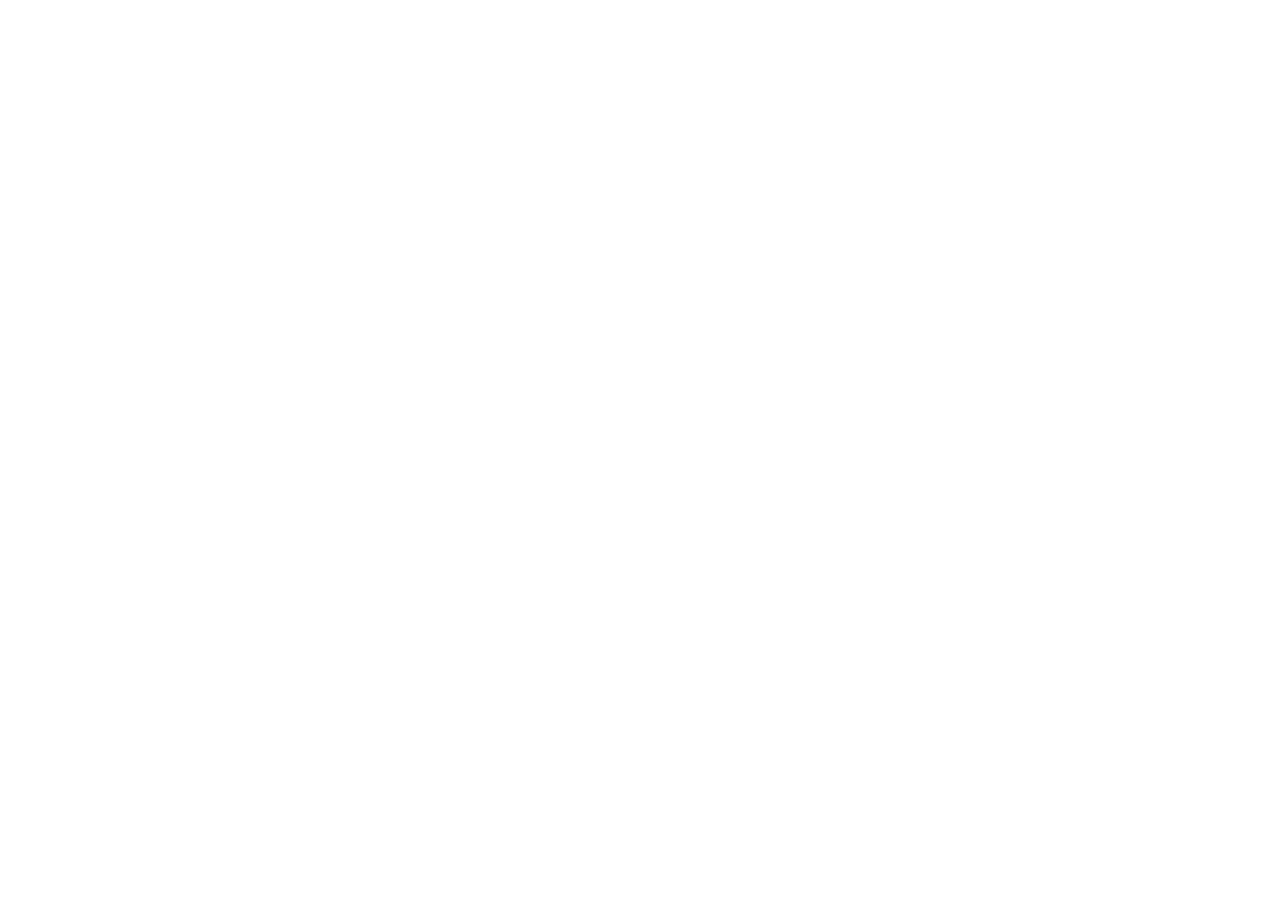
==== portfolio.html @ 4be559e1 "Create portfolio.html" ====
<!DOCTYPE html>
<html lang="en">
<head>
    <meta charset="UTF-8">
    <meta http-equiv="X-UA-Compatible" content="IE=edge">
    <meta name="viewport" content="width=device-width, initial-scale=1.0">
    <title>Document</title>
</head>
<body>
    
</body>
</html>
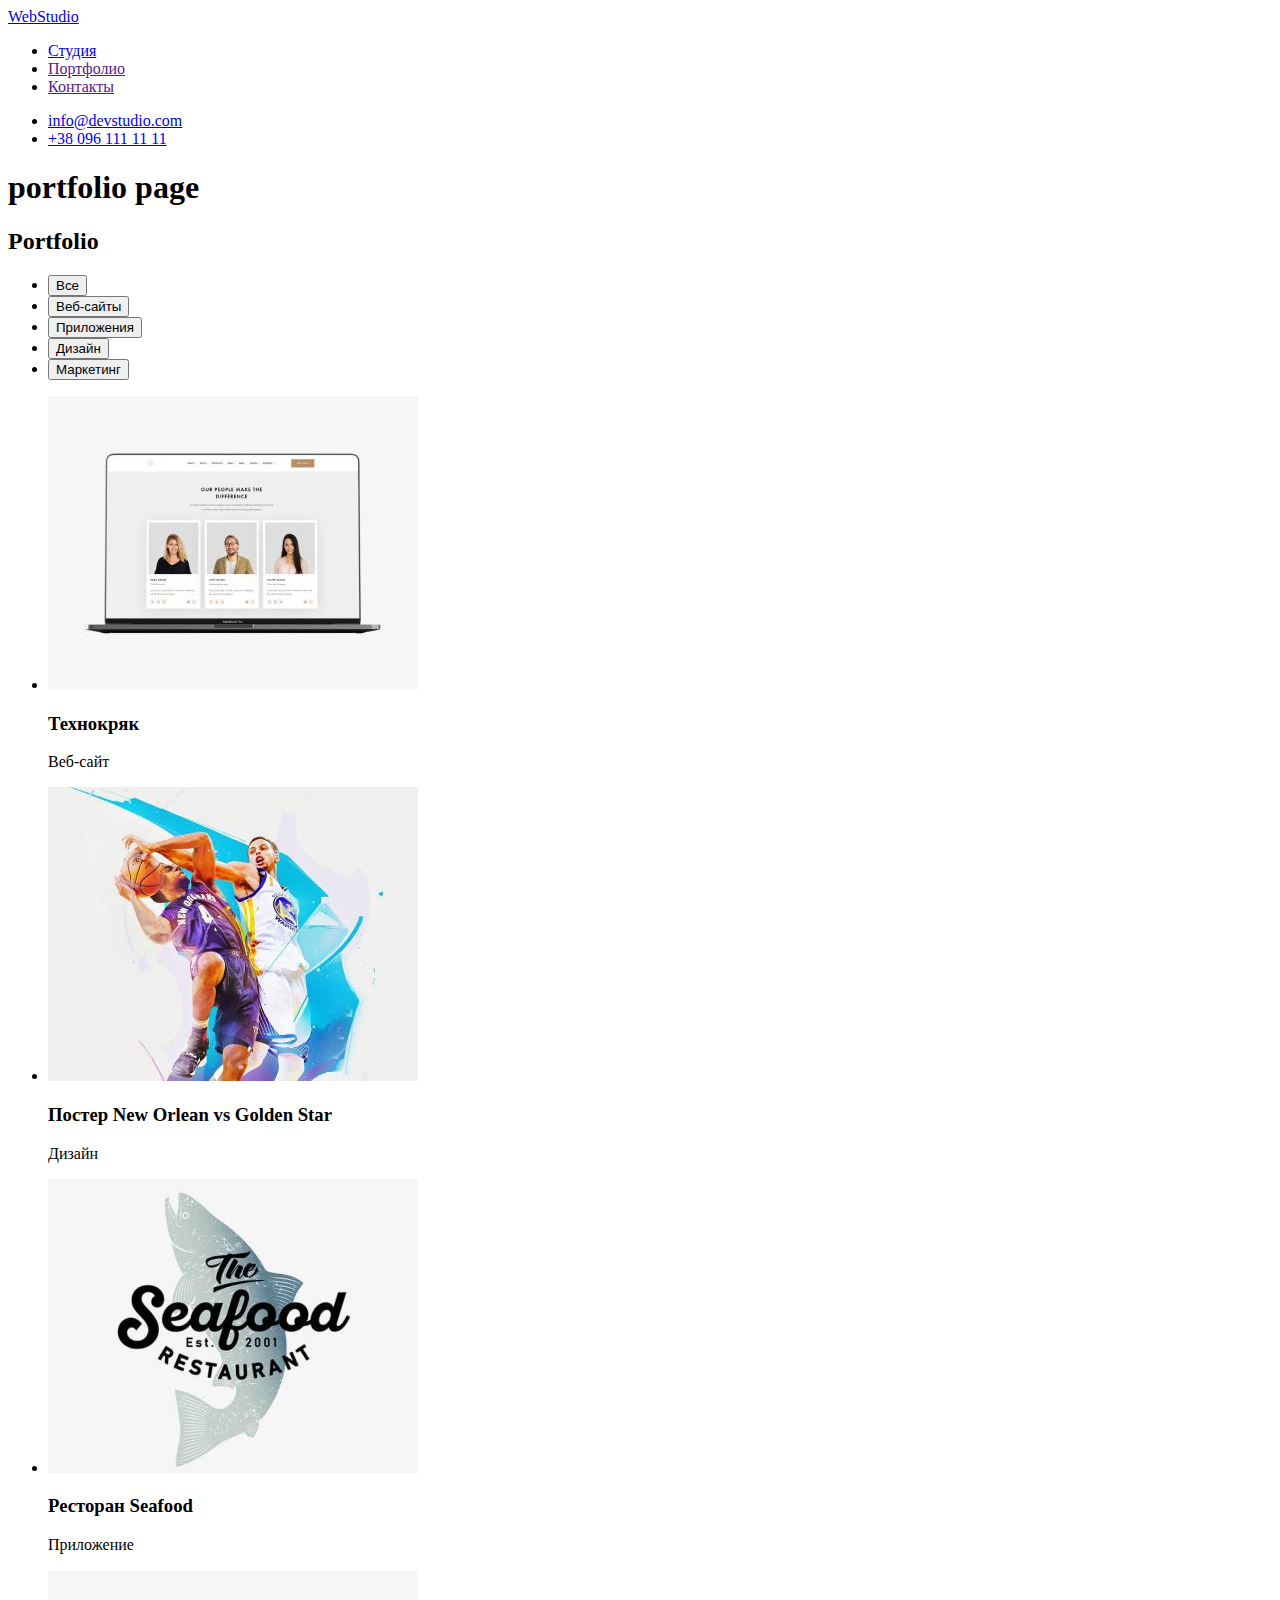
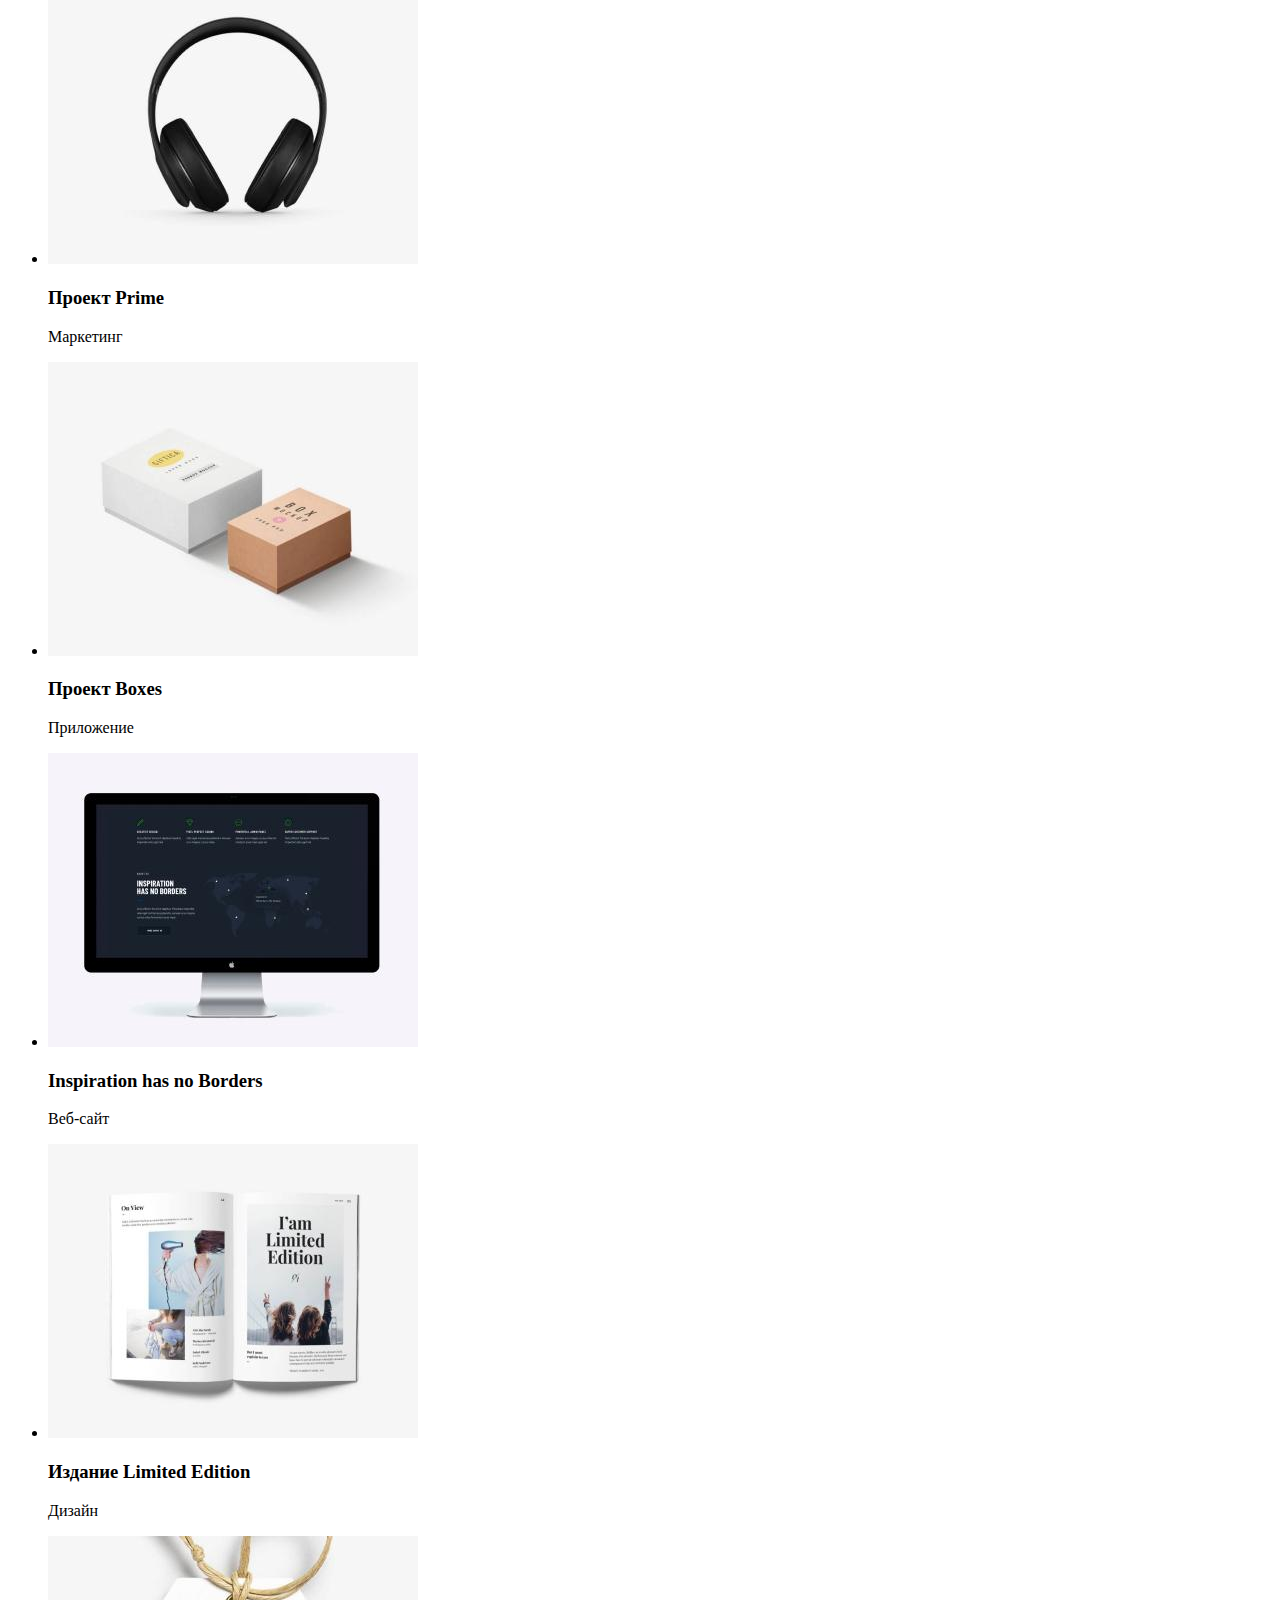
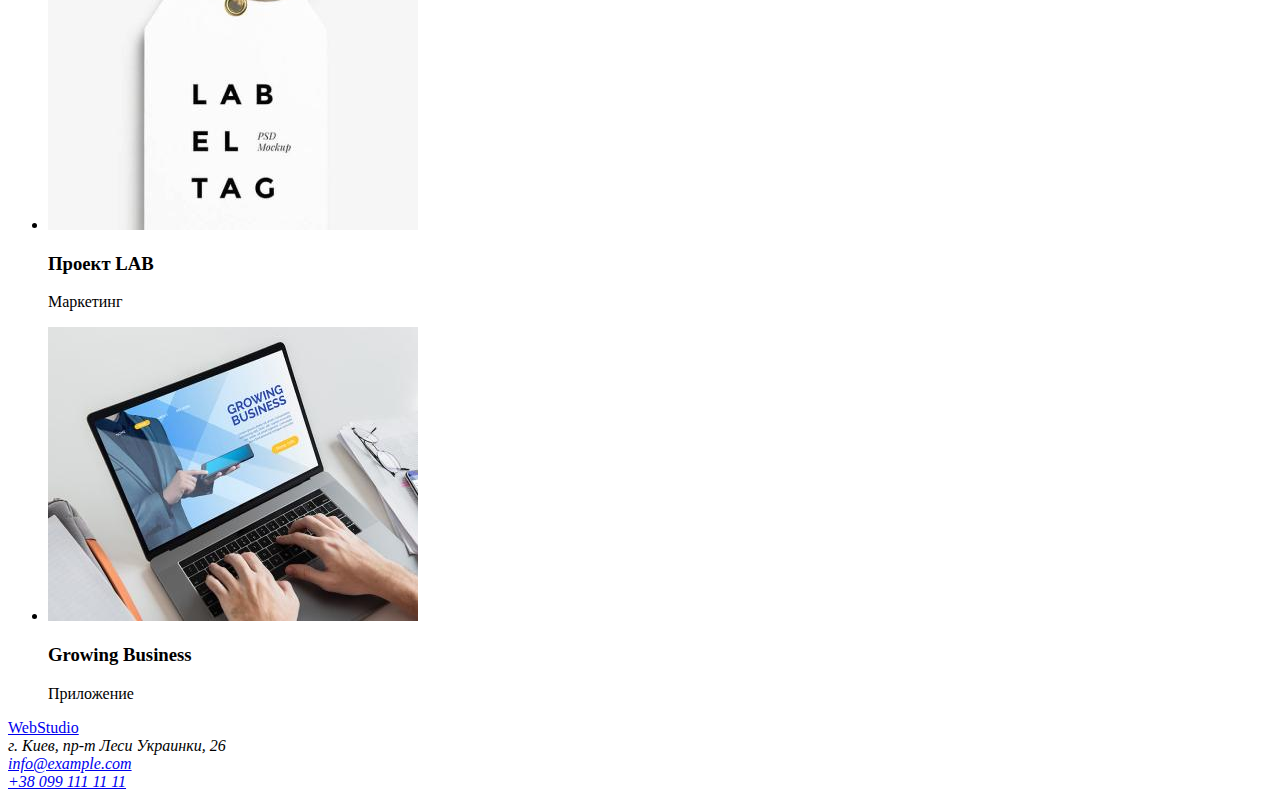
==== commit 3d5cb5d9: "Add portfolio html page" ====
--- a/portfolio.html
+++ b/portfolio.html
@@ -7,6 +7,87 @@
     <title>Document</title>
 </head>
 <body>
+    <!--header-->
+    <header>
+        <nav>
+            <a href="./index.html">WebStudio</a>
     
+            <ul>
+                <li><a href="./index.html">Студия</a></li>
+                <li><a href="">Портфолио</a></li>
+                <li><a href="">Контакты</a></li>
+            </ul>
+    
+        </nav>
+        <ul>
+            <li><a href="mailto:info@devstudio.com">info@devstudio.com</a></li>
+            <li><a href="tel:+380961111111">+38 096 111 11 11</a></li>
+        </ul>
+    </header>
+
+    <!--main-->
+    <main>
+        <h1>portfolio page</h1>
+        <section>
+            <h2>Portfolio</h2>
+            <ul>
+                <li><button type="button">Все</button></li>
+                <li><button type="button">Веб-сайты</button></li>
+                <li><button type="button">Приложения</button></li>
+                <li><button type="button">Дизайн</button></li>
+                <li><button type="button">Маркетинг</button></li>
+            </ul>
+            <ul>
+                <li> <img src="./image/technokrack.jpg" alt="Картинка технокряк" width="370">
+                    <h3>Технокряк</h3>
+                    <p>Веб-сайт</p>
+                </li>
+                <li> <img src="./image/poster.jpg" alt="картинка постер" width="370">
+                    <h3>Постер New Orlean vs Golden Star</h3>
+                    <p>Дизайн</p>
+                </li>
+                 <li> <img src="./image/restaurant.jpg" alt="картинка постер ресторана" width="370">
+                     <h3>Ресторан Seafood</h3>
+                     <p>Приложение</p>
+                 </li>
+                <li> <img src="./image/headphones.jpg" alt="картинка наушники" width="370">
+                    <h3>Проект Prime</h3>
+                     <p>Маркетинг</p>
+                 </li>
+                <li> <img src="./image/projectbox.jpg" alt="картинка коробки" width="370">
+                     <h3>Проект Boxes</h3>
+                     <p>Приложение</p>
+                 </li>
+                <li> <img src="./image/monitor.jpg" alt="картинка монитор" width="370">
+                    <h3>Inspiration has no Borders</h3>
+                    <p>Веб-сайт</p>
+                </li>
+                <li> <img src="./image/book.jpg" alt="картинка открытая книга" width="370">
+                    <h3>Издание Limited Edition</h3>
+                    <p>Дизайн</p>
+                </li>
+                <li> <img src="./image/LAB.jpg" alt="картинка бирка" width="370">
+                    <h3>Проект LAB</h3>
+                    <p>Маркетинг</p>
+                </li>
+                <li> <img src="./image/notebook.jpg" alt="картинка ноутбук" width="370">
+                    <h3>Growing Business</h3>
+                     <p>Приложение</p>
+                </li>
+
+            </ul>
+        </section>
+    </main>
+    <!--footer-->
+    <footer>
+        <a href="./index.html">WebStudio</a>
+    
+        <address>
+            г. Киев, пр-т Леси Украинки, 26 <br />
+            <a href="mailto:info@example.com">info@example.com</a> <br />
+            <a href="tel:+380991111111">+38 099 111 11 11</a>
+    
+        </address>
+    </footer>
 </body>
 </html>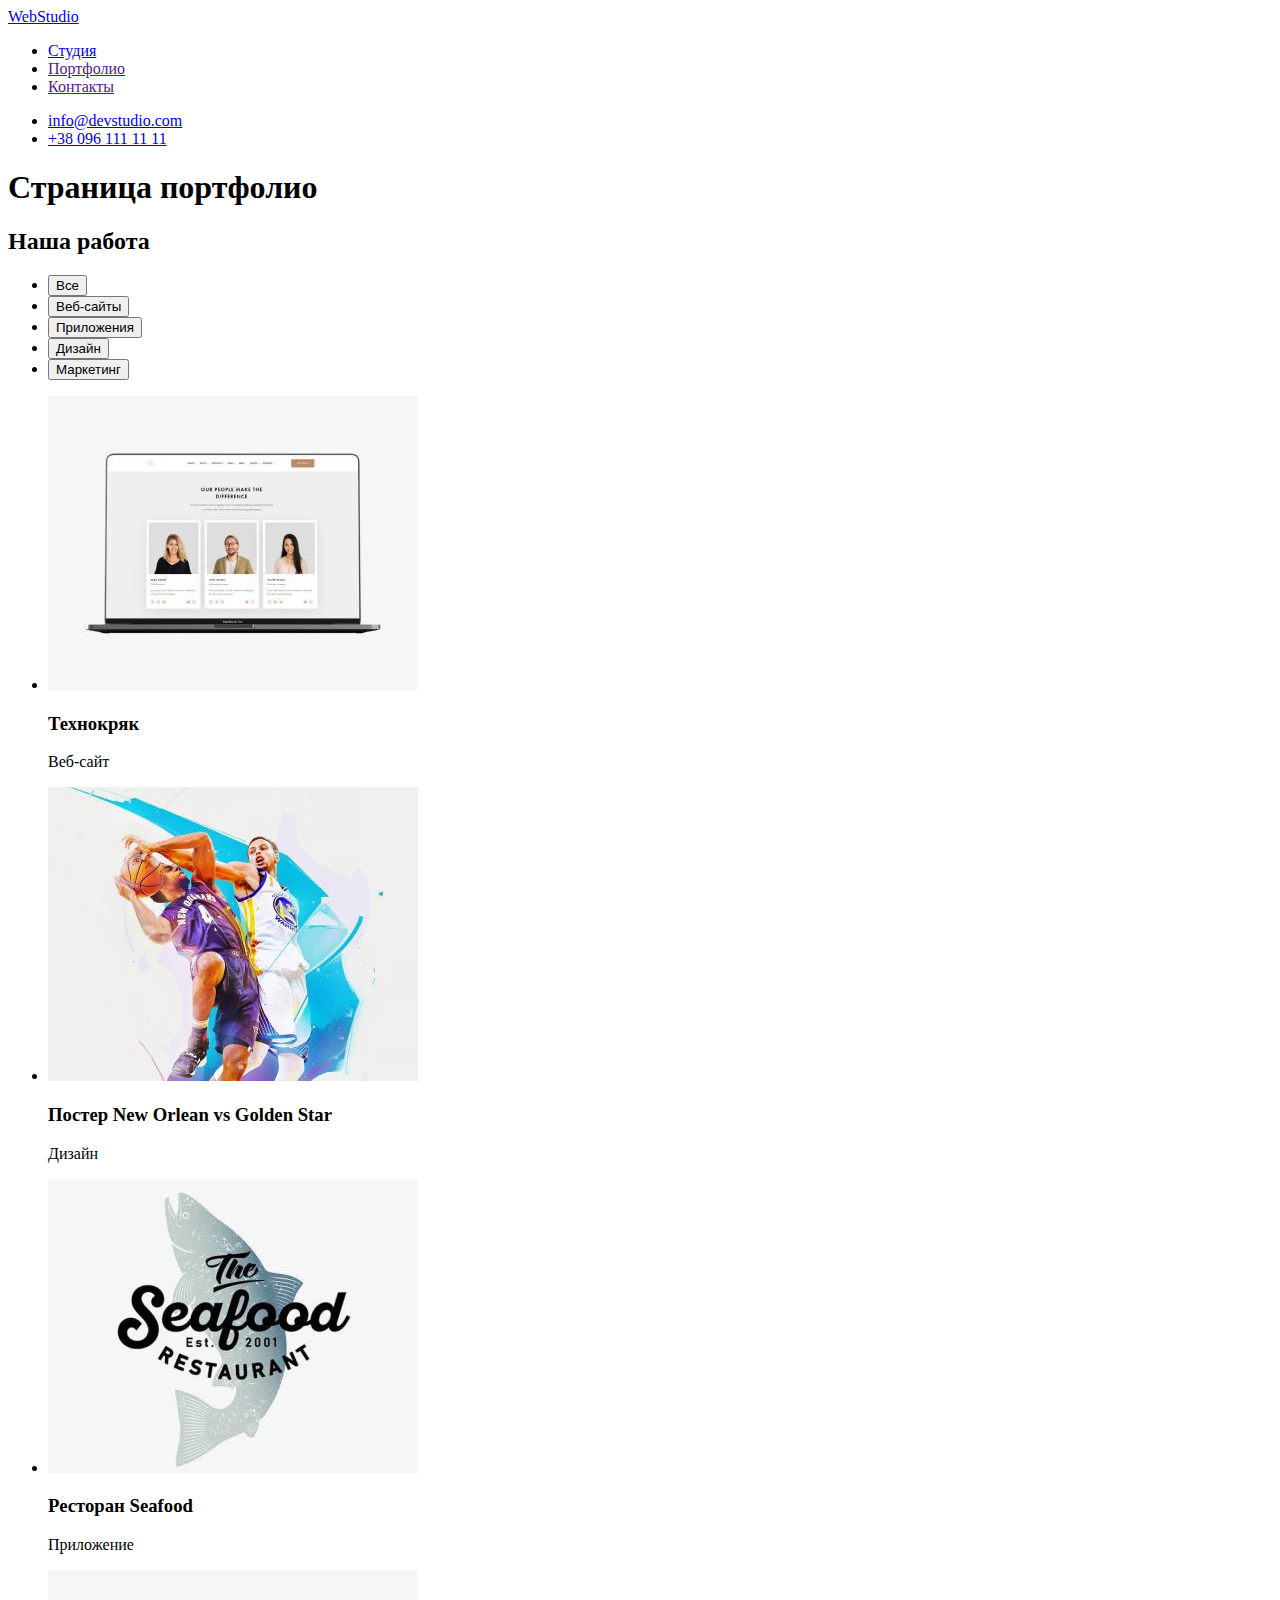
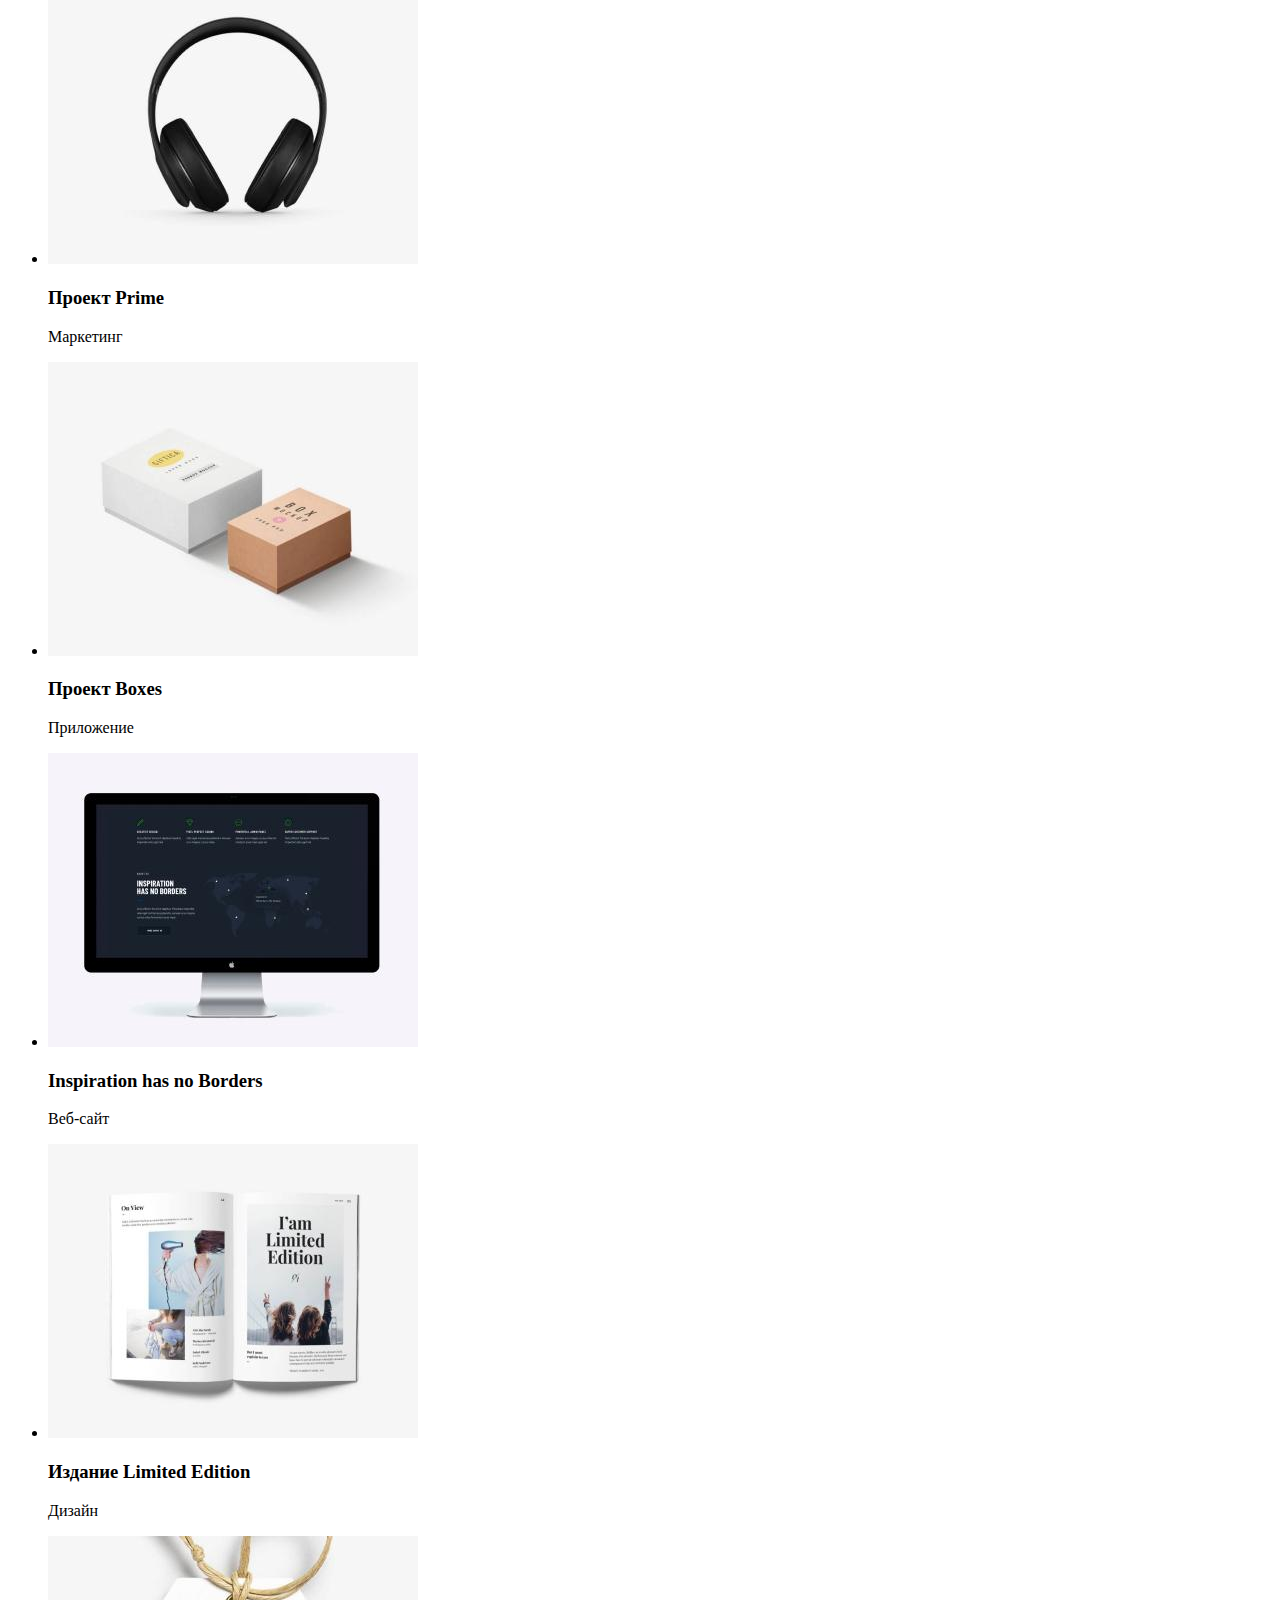
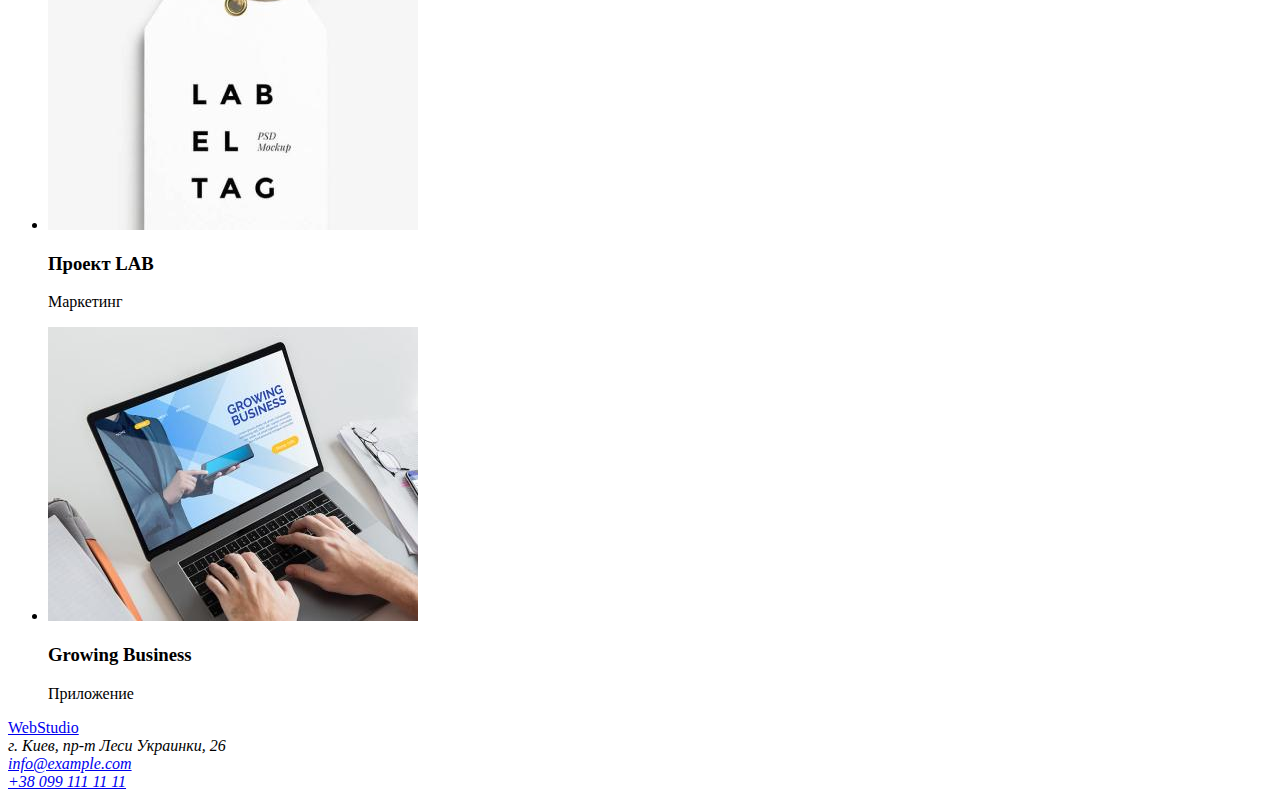
==== commit 16db6ab2: "Connect styles" ====
--- a/portfolio.html
+++ b/portfolio.html
@@ -1,10 +1,11 @@
 <!DOCTYPE html>
-<html lang="en">
+<html lang="ru">
 <head>
     <meta charset="UTF-8">
     <meta http-equiv="X-UA-Compatible" content="IE=edge">
     <meta name="viewport" content="width=device-width, initial-scale=1.0">
-    <title>Document</title>
+    <title>portfolio</title>
+    <link rel="stylesheet" href="./css/styles.css">
 </head>
 <body>
     <!--header-->
@@ -27,9 +28,9 @@
 
     <!--main-->
     <main>
-        <h1>portfolio page</h1>
+        <h1>Страница портфолио</h1>
         <section>
-            <h2>Portfolio</h2>
+            <h2>Наша работа</h2>
             <ul>
                 <li><button type="button">Все</button></li>
                 <li><button type="button">Веб-сайты</button></li>
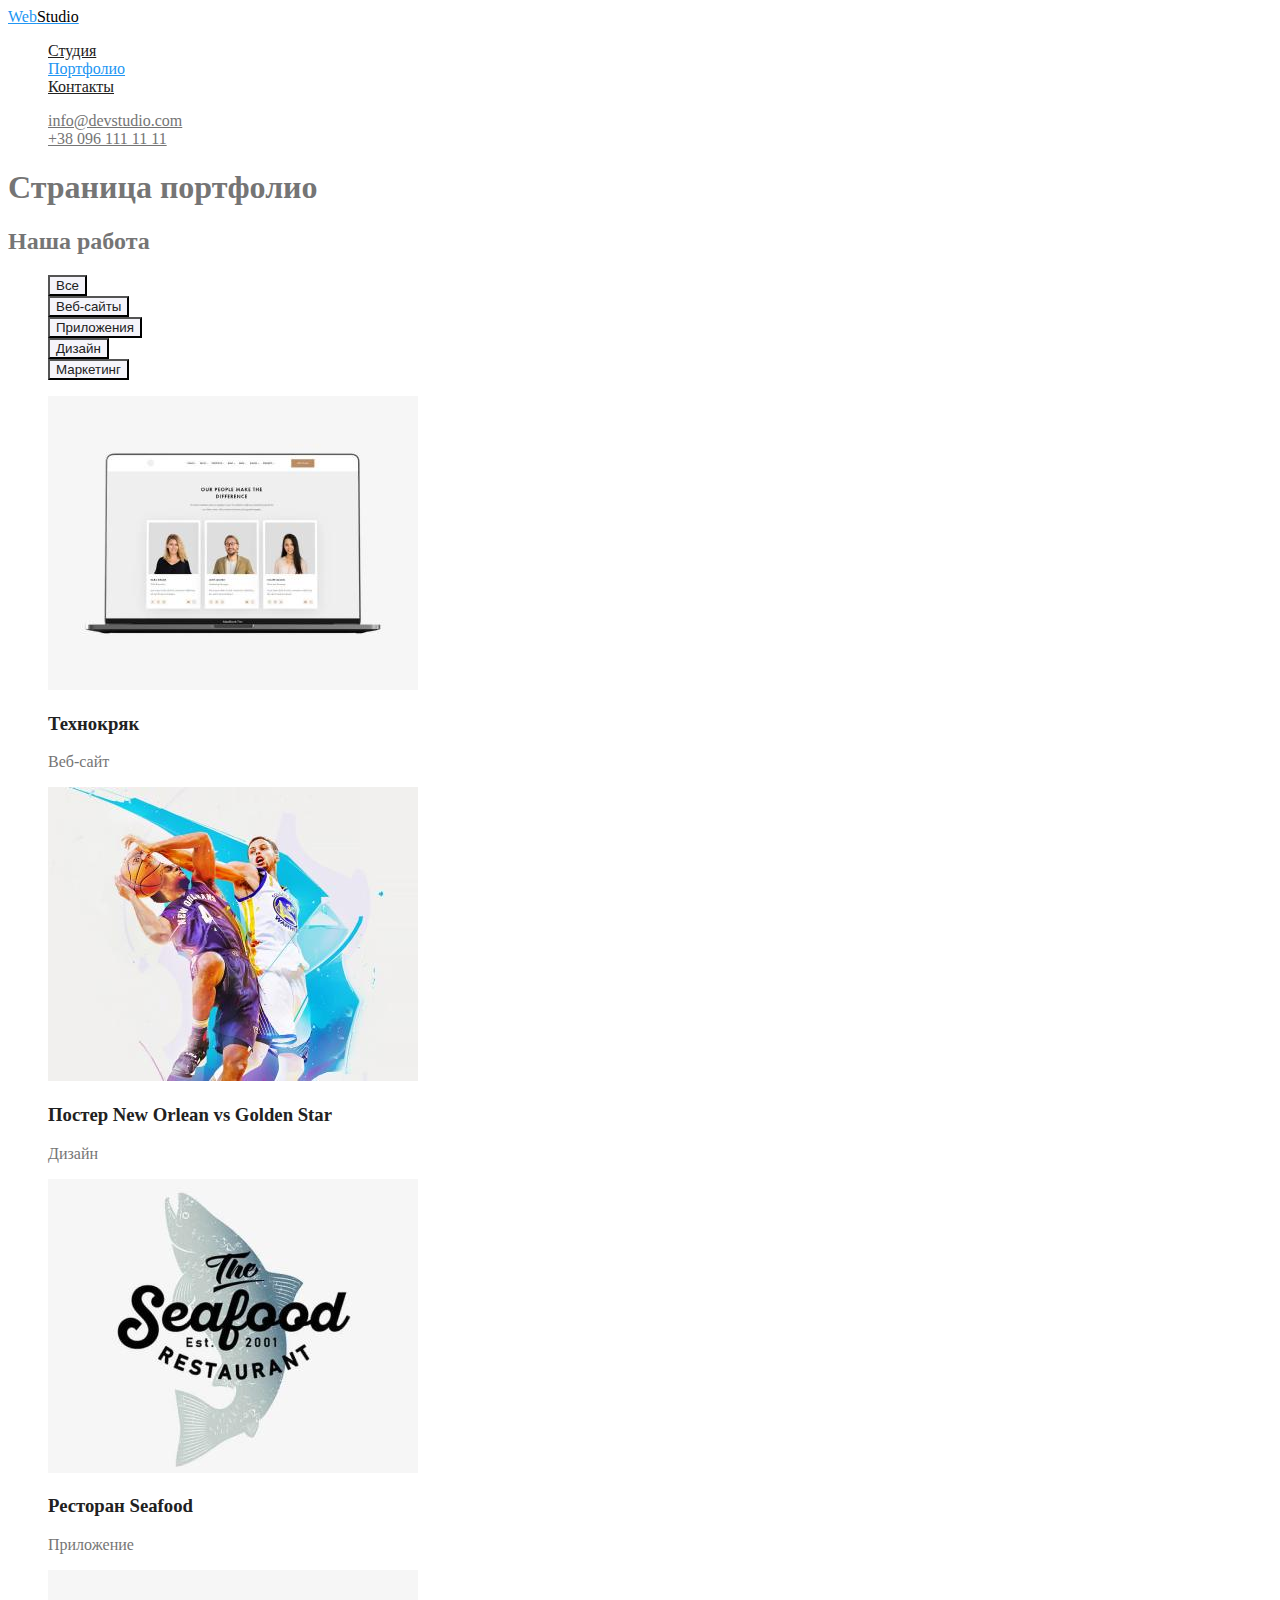
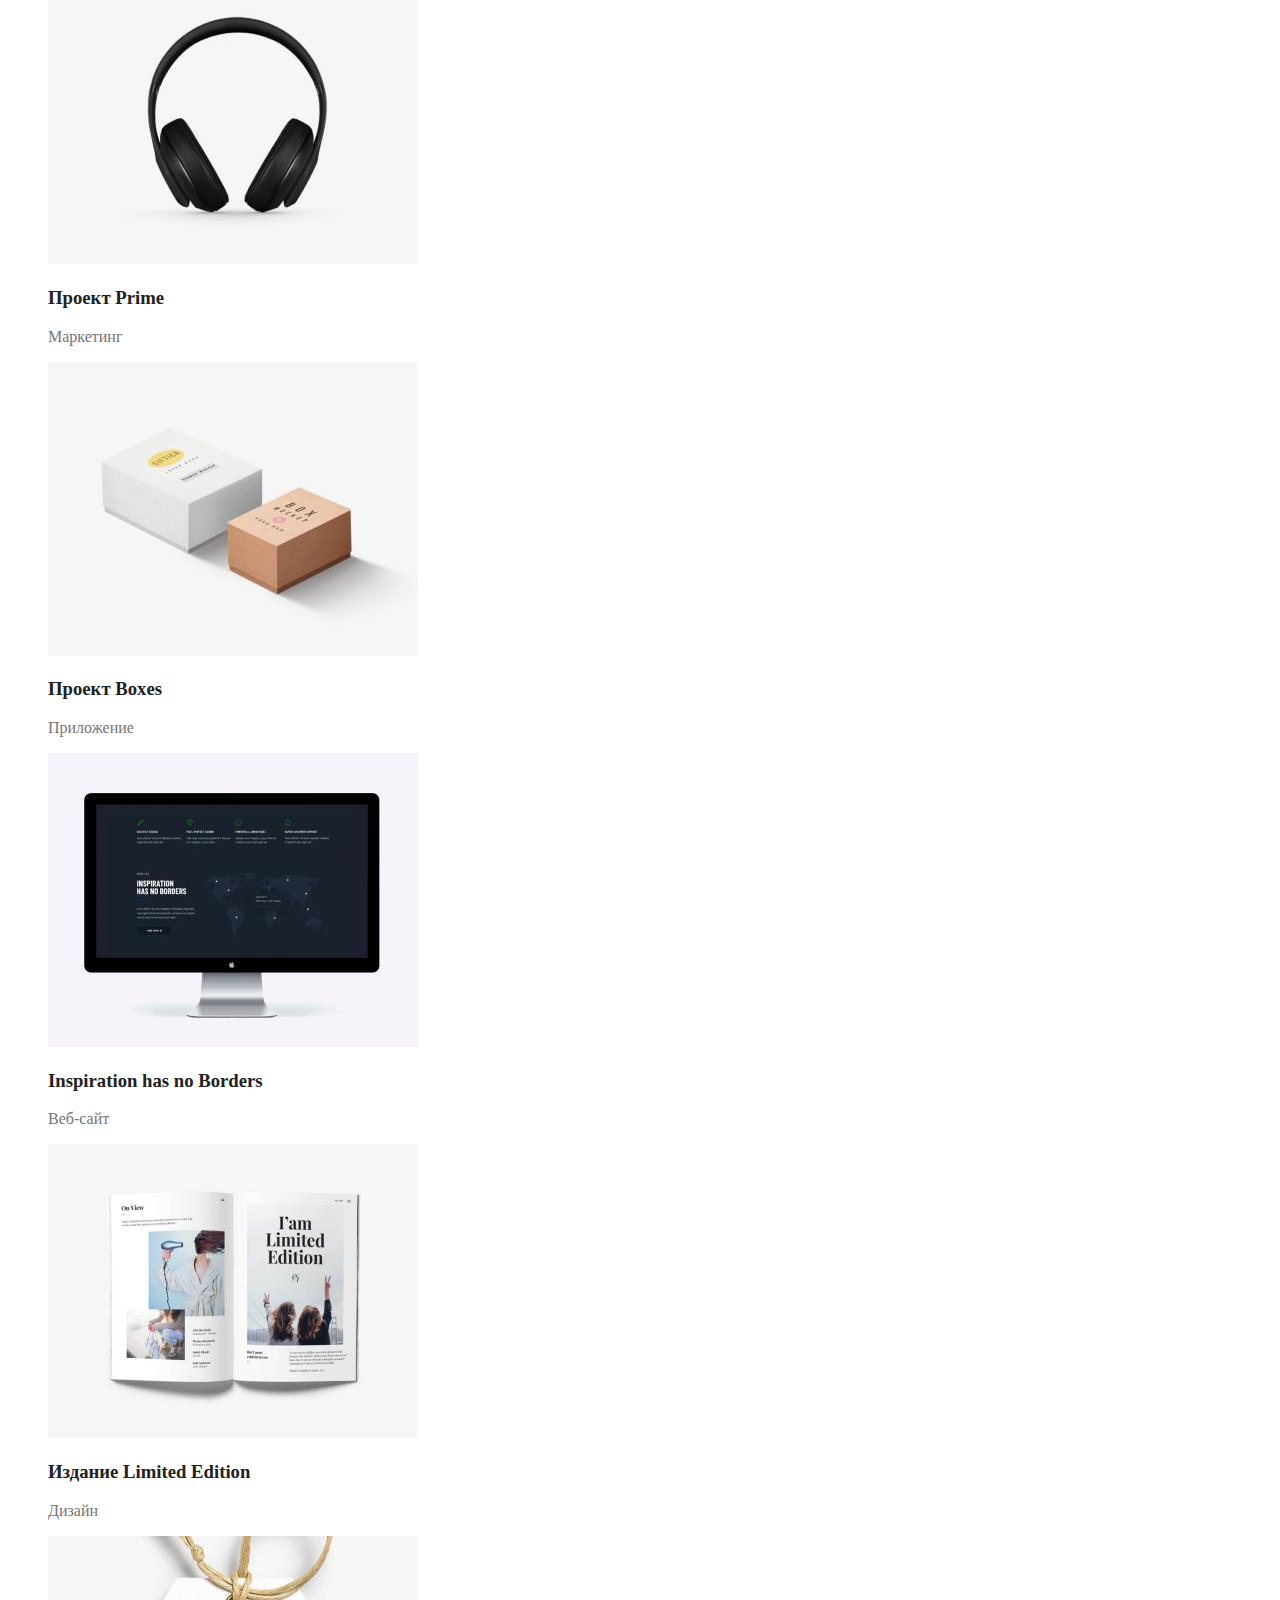
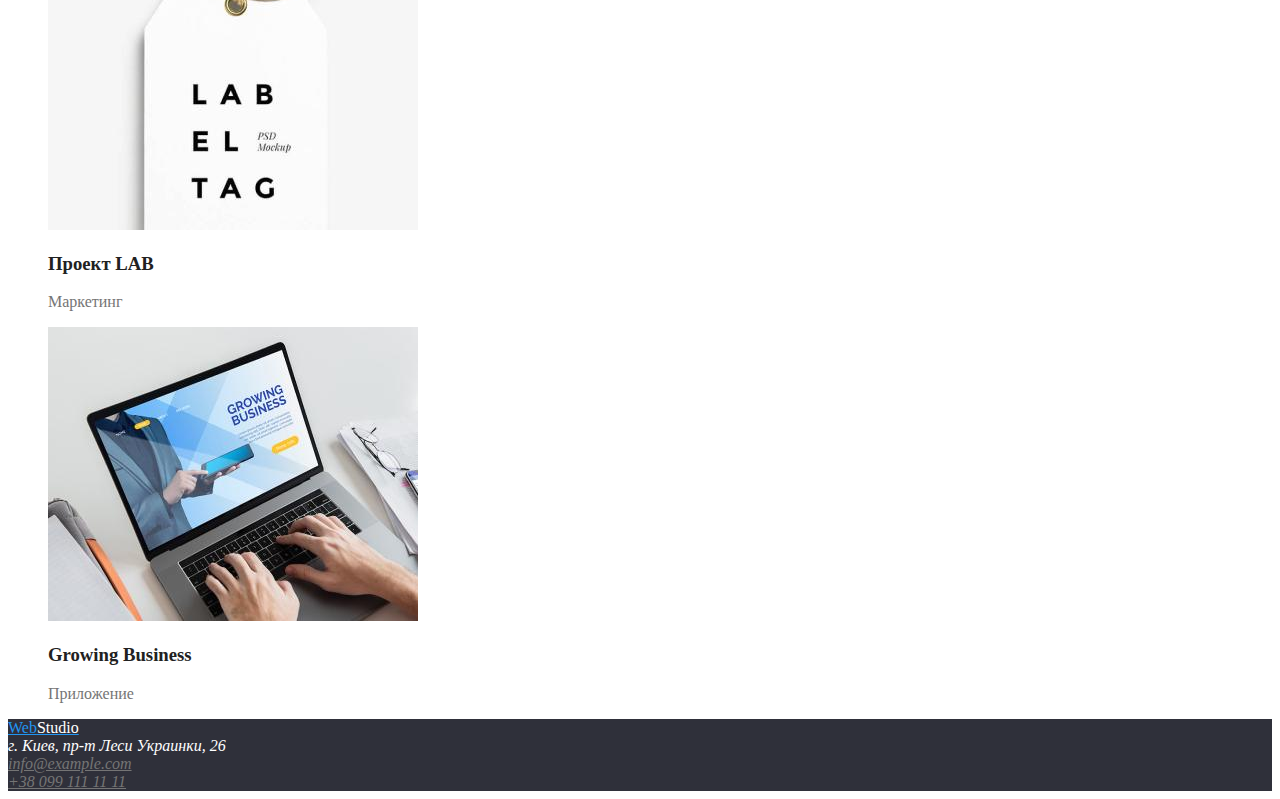
==== commit 9f052c6d: "Style colors" ====
--- a/portfolio.html
+++ b/portfolio.html
@@ -11,18 +11,18 @@
     <!--header-->
     <header>
         <nav>
-            <a href="./index.html">WebStudio</a>
+            <a href="./index.html" class="logo">Web<span class="logo-web-dark">Studio</span></a>
     
-            <ul>
-                <li><a href="./index.html">Студия</a></li>
-                <li><a href="">Портфолио</a></li>
-                <li><a href="">Контакты</a></li>
+            <ul class="site-nav list">
+                <li><a href="./index.html" class="link">Студия</a></li>
+                <li><a href="./portfolio.html" class="link current">Портфолио</a></li>
+                <li><a href="" class="link">Контакты</a></li>
             </ul>
     
         </nav>
-        <ul>
-            <li><a href="mailto:info@devstudio.com">info@devstudio.com</a></li>
-            <li><a href="tel:+380961111111">+38 096 111 11 11</a></li>
+        <ul class="contact-nav list">
+            <li><a href="mailto:info@devstudio.com" class="contact-link">info@devstudio.com</a></li>
+            <li><a href="tel:+380961111111" class="contact-link">+38 096 111 11 11</a></li>
         </ul>
     </header>
 
@@ -31,62 +31,63 @@
         <h1>Страница портфолио</h1>
         <section>
             <h2>Наша работа</h2>
-            <ul>
-                <li><button type="button">Все</button></li>
-                <li><button type="button">Веб-сайты</button></li>
-                <li><button type="button">Приложения</button></li>
-                <li><button type="button">Дизайн</button></li>
-                <li><button type="button">Маркетинг</button></li>
+            <ul class="list">
+                <li><button type="button" class="button">Все</button></li>
+                <li><button type="button" class="button">Веб-сайты</button></li>
+                <li><button type="button" class="button">Приложения</button></li>
+                <li><button type="button" class="button">Дизайн</button></li>
+                <li><button type="button" class="button">Маркетинг</button></li>
             </ul>
-            <ul>
+            <ul class="list">
                 <li> <img src="./image/technokrack.jpg" alt="Картинка технокряк" width="370">
-                    <h3>Технокряк</h3>
+                    <h3 class="section-title">Технокряк</h3>
                     <p>Веб-сайт</p>
                 </li>
                 <li> <img src="./image/poster.jpg" alt="картинка постер" width="370">
-                    <h3>Постер New Orlean vs Golden Star</h3>
+                    <h3 class="section-title">Постер New Orlean vs Golden Star</h3>
                     <p>Дизайн</p>
                 </li>
                  <li> <img src="./image/restaurant.jpg" alt="картинка постер ресторана" width="370">
-                     <h3>Ресторан Seafood</h3>
+                     <h3 class="section-title">Ресторан Seafood</h3>
                      <p>Приложение</p>
                  </li>
                 <li> <img src="./image/headphones.jpg" alt="картинка наушники" width="370">
-                    <h3>Проект Prime</h3>
+                    <h3 class="section-title">Проект Prime</h3>
                      <p>Маркетинг</p>
                  </li>
                 <li> <img src="./image/projectbox.jpg" alt="картинка коробки" width="370">
-                     <h3>Проект Boxes</h3>
+                     <h3 class="section-title">Проект Boxes</h3>
                      <p>Приложение</p>
                  </li>
                 <li> <img src="./image/monitor.jpg" alt="картинка монитор" width="370">
-                    <h3>Inspiration has no Borders</h3>
+                    <h3 class="section-title">Inspiration has no Borders</h3>
                     <p>Веб-сайт</p>
                 </li>
                 <li> <img src="./image/book.jpg" alt="картинка открытая книга" width="370">
-                    <h3>Издание Limited Edition</h3>
+                    <h3 class="section-title">Издание Limited Edition</h3>
                     <p>Дизайн</p>
                 </li>
                 <li> <img src="./image/LAB.jpg" alt="картинка бирка" width="370">
-                    <h3>Проект LAB</h3>
+                    <h3 class="section-title">Проект LAB</h3>
                     <p>Маркетинг</p>
                 </li>
                 <li> <img src="./image/notebook.jpg" alt="картинка ноутбук" width="370">
-                    <h3>Growing Business</h3>
+                    <h3 class="section-title">Growing Business</h3>
                      <p>Приложение</p>
                 </li>
 
             </ul>
         </section>
     </main>
+   
     <!--footer-->
-    <footer>
-        <a href="./index.html">WebStudio</a>
+    <footer class="footer-section">
+        <a href="./index.html" class="logo">Web<span class="logo-web-light">Studio</span></a>
     
-        <address>
-            г. Киев, пр-т Леси Украинки, 26 <br />
-            <a href="mailto:info@example.com">info@example.com</a> <br />
-            <a href="tel:+380991111111">+38 099 111 11 11</a>
+        <address class="address-footer contact-nav">
+            <span class="address">г. Киев, пр-т Леси Украинки, 26 </span><br />
+            <a href="mailto:info@example.com" class="contact-link">info@example.com</a> <br />
+            <a href="tel:+380991111111" class="contact-link">+38 099 111 11 11</a>
     
         </address>
     </footer>
--- a/css/styles.css
+++ b/css/styles.css
@@ -0,0 +1,122 @@
+/*
+основной цвет текста #212121
+вторичный цвет текста #757575
+акцент #2196F3
+белый #FFFFFF
+белый с прозрачностью rgba(255, 255, 255, 0.6)
+цвет фона вторичный #F5F4FA
+темный цвет фона #2F303A
+*/
+
+:root {
+  --primary-text-color: #757575;
+  --title-text-color: #212121;
+  --accent-color: #2196f3;
+  --white-color: #ffffff;
+  --white-opacity-color: rgba(255, 255, 255, 0.6);
+  --secondary-background-color: #f5f4fa;
+  --dark-backgroud-color: #2f303a;
+  --black-color: #000000;
+}
+
+body {
+  background-color: var(--white-color);
+  color: var(--primary-text-color);
+}
+.list {
+  list-style: none;
+}
+
+.link {
+  color: inherit;
+}
+
+/*logo*/
+
+.logo {
+  color: var(--accent-color);
+}
+.logo-web-dark {
+  color: var(--black-color);
+}
+.logo-web-light {
+  color: var(--white-color);
+}
+
+/*button*/
+
+.button {
+  color: var(--title-text-color);
+  background-color: var(--secondary-background-color);
+}
+.button.primary {
+  color: var(--white-color);
+  background-color: var(--accent-color);
+}
+
+/*site nav*/
+
+.site-nav .link {
+  color: var(--title-text-color);
+}
+
+.site-nav .link:hover,
+.site-nav .link:focus {
+  color: var(--accent-color);
+}
+
+.site-nav .link.current {
+  color: var(--accent-color);
+}
+
+.contact-nav .contact-link {
+  color: var(--primary-text-color);
+}
+.contact-nav .contact-link:hover,
+.contact-nav .contact-link:focus {
+  color: var(--accent-color);
+}
+
+/*hero*/
+
+.hero {
+  background-color: var(--dark-backgroud-color);
+}
+.title-hero {
+  color: var(--white-color);
+}
+
+/*section*/
+
+.section-title {
+  color: var(--title-text-color);
+}
+
+/*company ideal*/
+
+.company-ideal .title {
+  color: var(--title-text-color);
+}
+
+/*our team section*/
+
+.team-section {
+  background-color: var(--secondary-background-color);
+}
+
+.team-list .title {
+  color: var(--title-text-color);
+}
+
+/*footer*/
+
+.footer-section {
+  background-color: var(--dark-backgroud-color);
+}
+
+.address-footer {
+  color: var(--white-opacity-color);
+}
+.address-footer .address {
+  color: var(--white-color);
+}
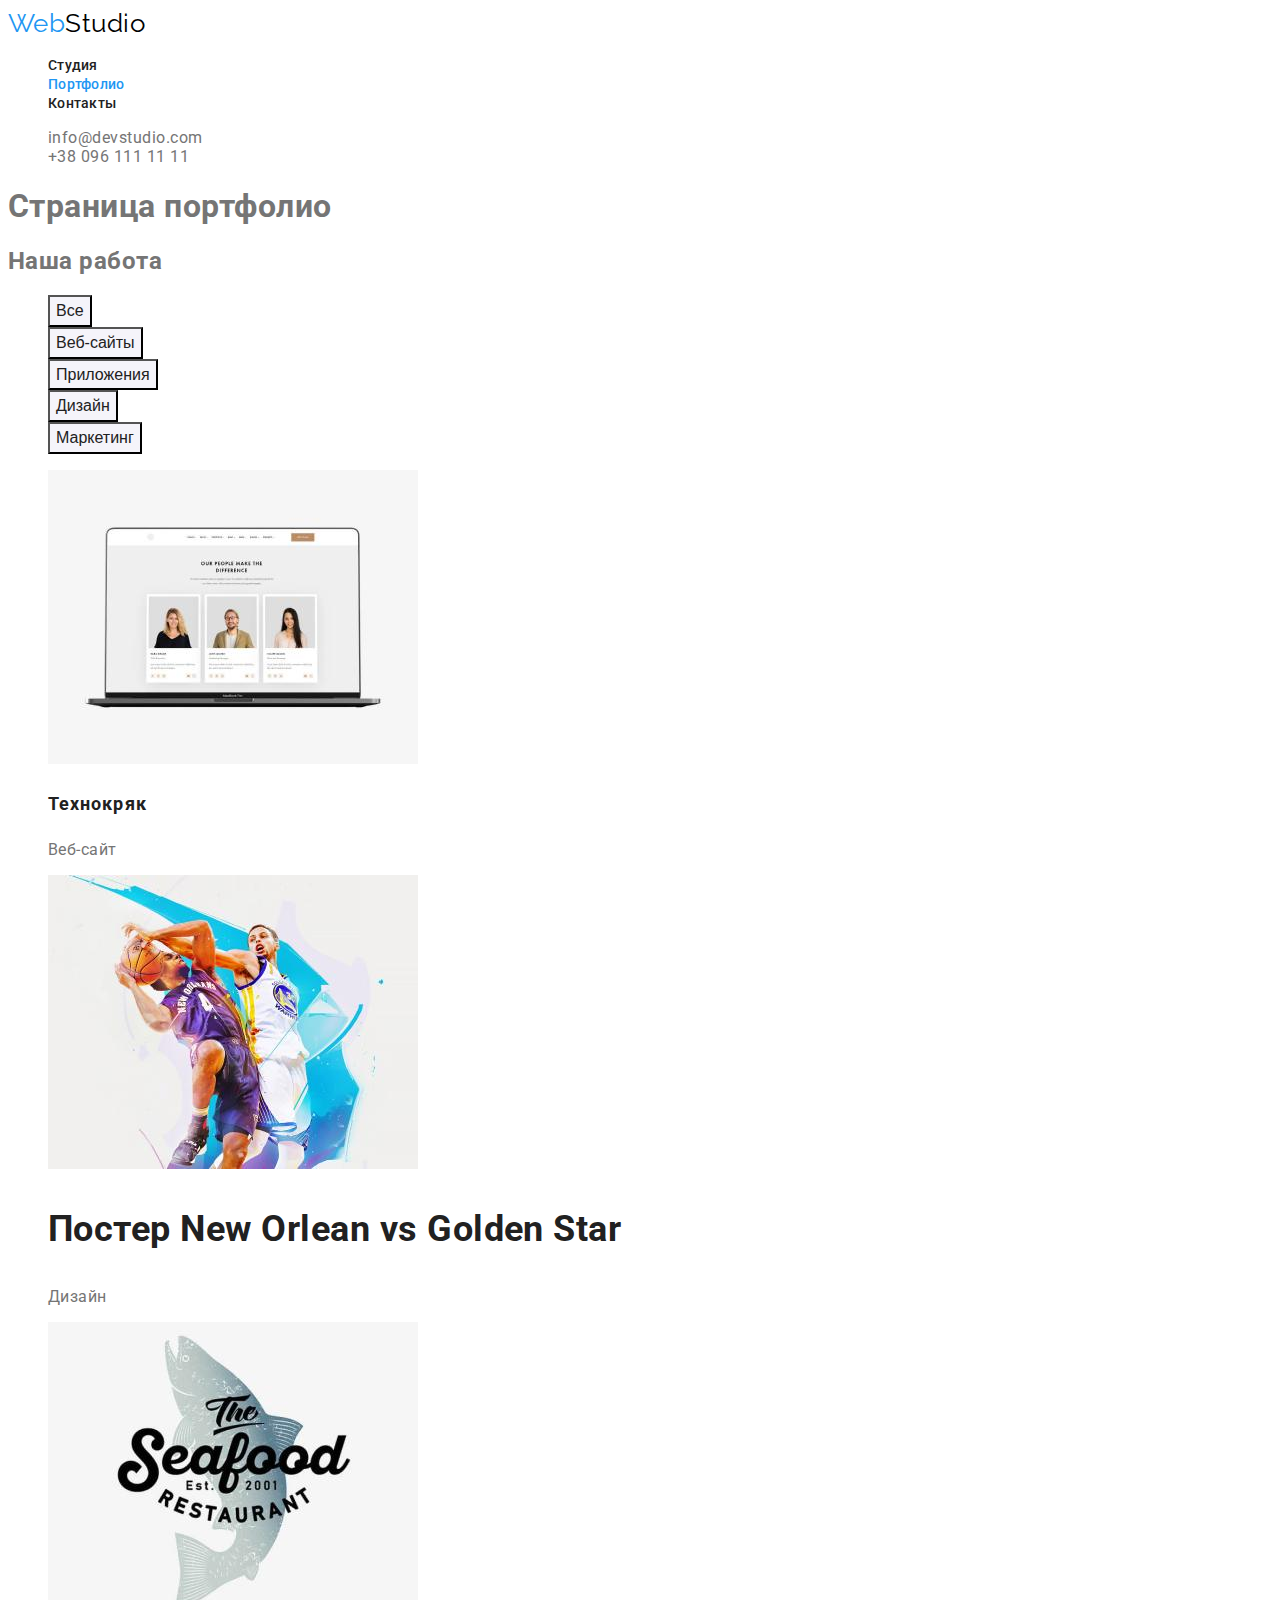
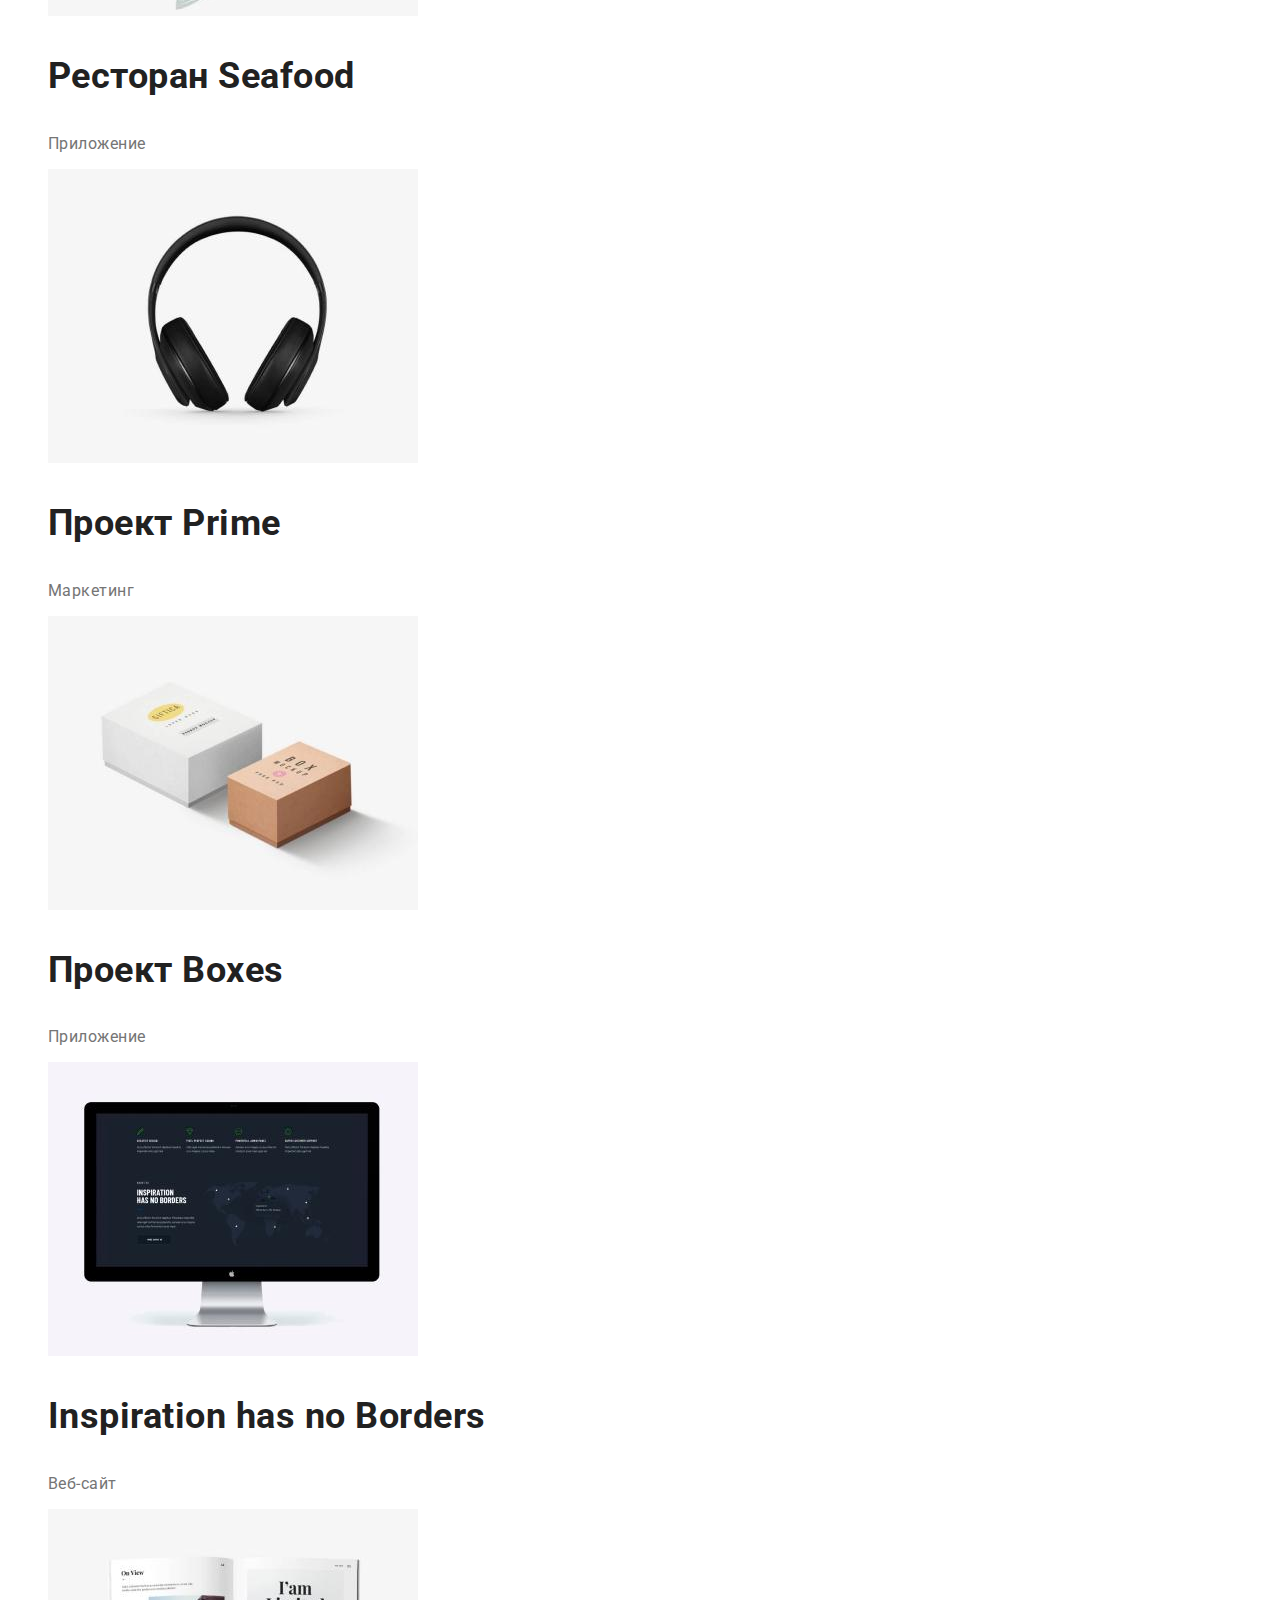
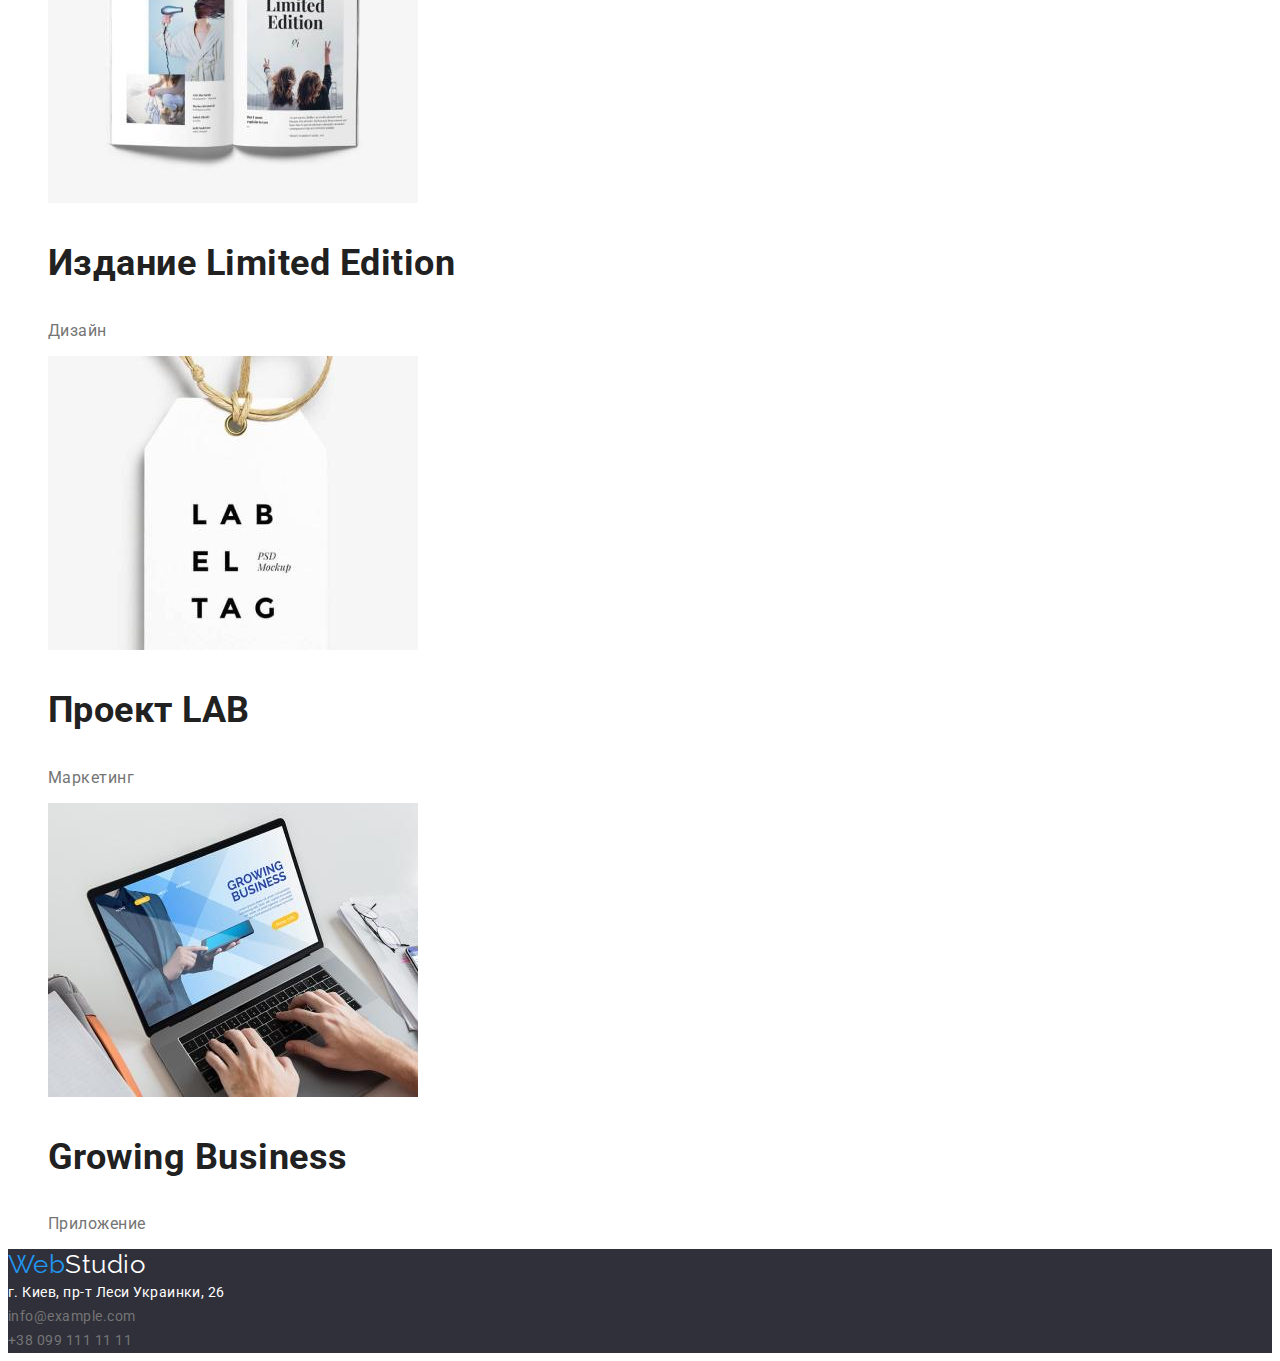
==== commit e2288894: "Add text-decoration styles" ====
--- a/portfolio.html
+++ b/portfolio.html
@@ -5,6 +5,8 @@
     <meta http-equiv="X-UA-Compatible" content="IE=edge">
     <meta name="viewport" content="width=device-width, initial-scale=1.0">
     <title>portfolio</title>
+    <link href="https://fonts.googleapis.com/css2?family=Raleway:wght@700&family=Roboto:wght@400;500;700;900&display=swap"
+        rel="stylesheet">
     <link rel="stylesheet" href="./css/styles.css">
 </head>
 <body>
@@ -32,15 +34,15 @@
         <section>
             <h2>Наша работа</h2>
             <ul class="list">
-                <li><button type="button" class="button">Все</button></li>
-                <li><button type="button" class="button">Веб-сайты</button></li>
-                <li><button type="button" class="button">Приложения</button></li>
-                <li><button type="button" class="button">Дизайн</button></li>
-                <li><button type="button" class="button">Маркетинг</button></li>
+                <li><button type="button" class="button portfolio-button">Все</button></li>
+                <li><button type="button" class="button portfolio-button">Веб-сайты</button></li>
+                <li><button type="button" class="button portfolio-button">Приложения</button></li>
+                <li><button type="button" class="button portfolio-button">Дизайн</button></li>
+                <li><button type="button" class="button portfolio-button">Маркетинг</button></li>
             </ul>
             <ul class="list">
                 <li> <img src="./image/technokrack.jpg" alt="Картинка технокряк" width="370">
-                    <h3 class="section-title">Технокряк</h3>
+                    <h3 class="section-title portfolio-title">Технокряк</h3>
                     <p>Веб-сайт</p>
                 </li>
                 <li> <img src="./image/poster.jpg" alt="картинка постер" width="370">
--- a/css/styles.css
+++ b/css/styles.css
@@ -22,7 +22,11 @@
 body {
   background-color: var(--white-color);
   color: var(--primary-text-color);
+
+  font-family: Roboto, sans-serif;
+  letter-spacing: 0.03em;
 }
+
 .list {
   list-style: none;
 }
@@ -35,6 +39,11 @@
 
 .logo {
   color: var(--accent-color);
+  font-family: Raleway, sans-serif;
+  font-weight: 700px;
+  font-size: 26px;
+  line-height: 1.19;
+  text-decoration: none;
 }
 .logo-web-dark {
   color: var(--black-color);
@@ -48,8 +57,22 @@
 .button {
   color: var(--title-text-color);
   background-color: var(--secondary-background-color);
+  font-weight: 700px;
+  font-size: 16px;
+  line-height: 1.8;
 }
 .button.primary {
+  color: var(--white-color);
+  background-color: var(--accent-color);
+}
+.portfolio-button {
+  font-weight: 500;
+  font-size: 16px;
+  line-height: 1.62;
+}
+
+.portfolio-button:hover,
+.portfolio-button:focus {
   color: var(--white-color);
   background-color: var(--accent-color);
 }
@@ -58,6 +81,12 @@
 
 .site-nav .link {
   color: var(--title-text-color);
+  font-family: inherit;
+  font-weight: 500;
+  font-size: 14px;
+  line-height: 1.14;
+  letter-spacing: 0.02em;
+  text-decoration: none;
 }
 
 .site-nav .link:hover,
@@ -71,6 +100,7 @@
 
 .contact-nav .contact-link {
   color: var(--primary-text-color);
+  text-decoration: none;
 }
 .contact-nav .contact-link:hover,
 .contact-nav .contact-link:focus {
@@ -84,18 +114,42 @@
 }
 .title-hero {
   color: var(--white-color);
+  font-weight: 900;
+  font-size: 44px;
+  line-height: 1.36;
+  text-align: center;
+  letter-spacing: 0.06em;
+  text-transform: uppercase;
 }
 
 /*section*/
 
 .section-title {
   color: var(--title-text-color);
+  font-weight: 700px;
+  font-size: 36px;
+  line-height: 1.16;
+}
+
+.portfolio-title {
+  font-size: 18px;
+  line-height: 2;
+  letter-spacing: 0.06em;
 }
 
 /*company ideal*/
 
 .company-ideal .title {
   color: var(--title-text-color);
+
+  font-weight: 700px;
+  font-size: 14px;
+  line-height: 1.14;
+  text-transform: uppercase;
+}
+.company-ideal .text {
+  font-size: 14px;
+  line-height: 1.71;
 }
 
 /*our team section*/
@@ -106,16 +160,29 @@
 
 .team-list .title {
   color: var(--title-text-color);
+  font-weight: 500;
+  font-size: 16px;
+  line-height: 1.18;
+}
+
+.team-list .text {
+  font-size: 16px;
+  line-height: 1.18;
 }
 
 /*footer*/
 
 .footer-section {
   background-color: var(--dark-backgroud-color);
+  font-size: 14px;
+  line-height: 1.71;
 }
 
 .address-footer {
   color: var(--white-opacity-color);
+  font-size: 14px;
+  line-height: 1.71;
+  font-style: normal;
 }
 .address-footer .address {
   color: var(--white-color);
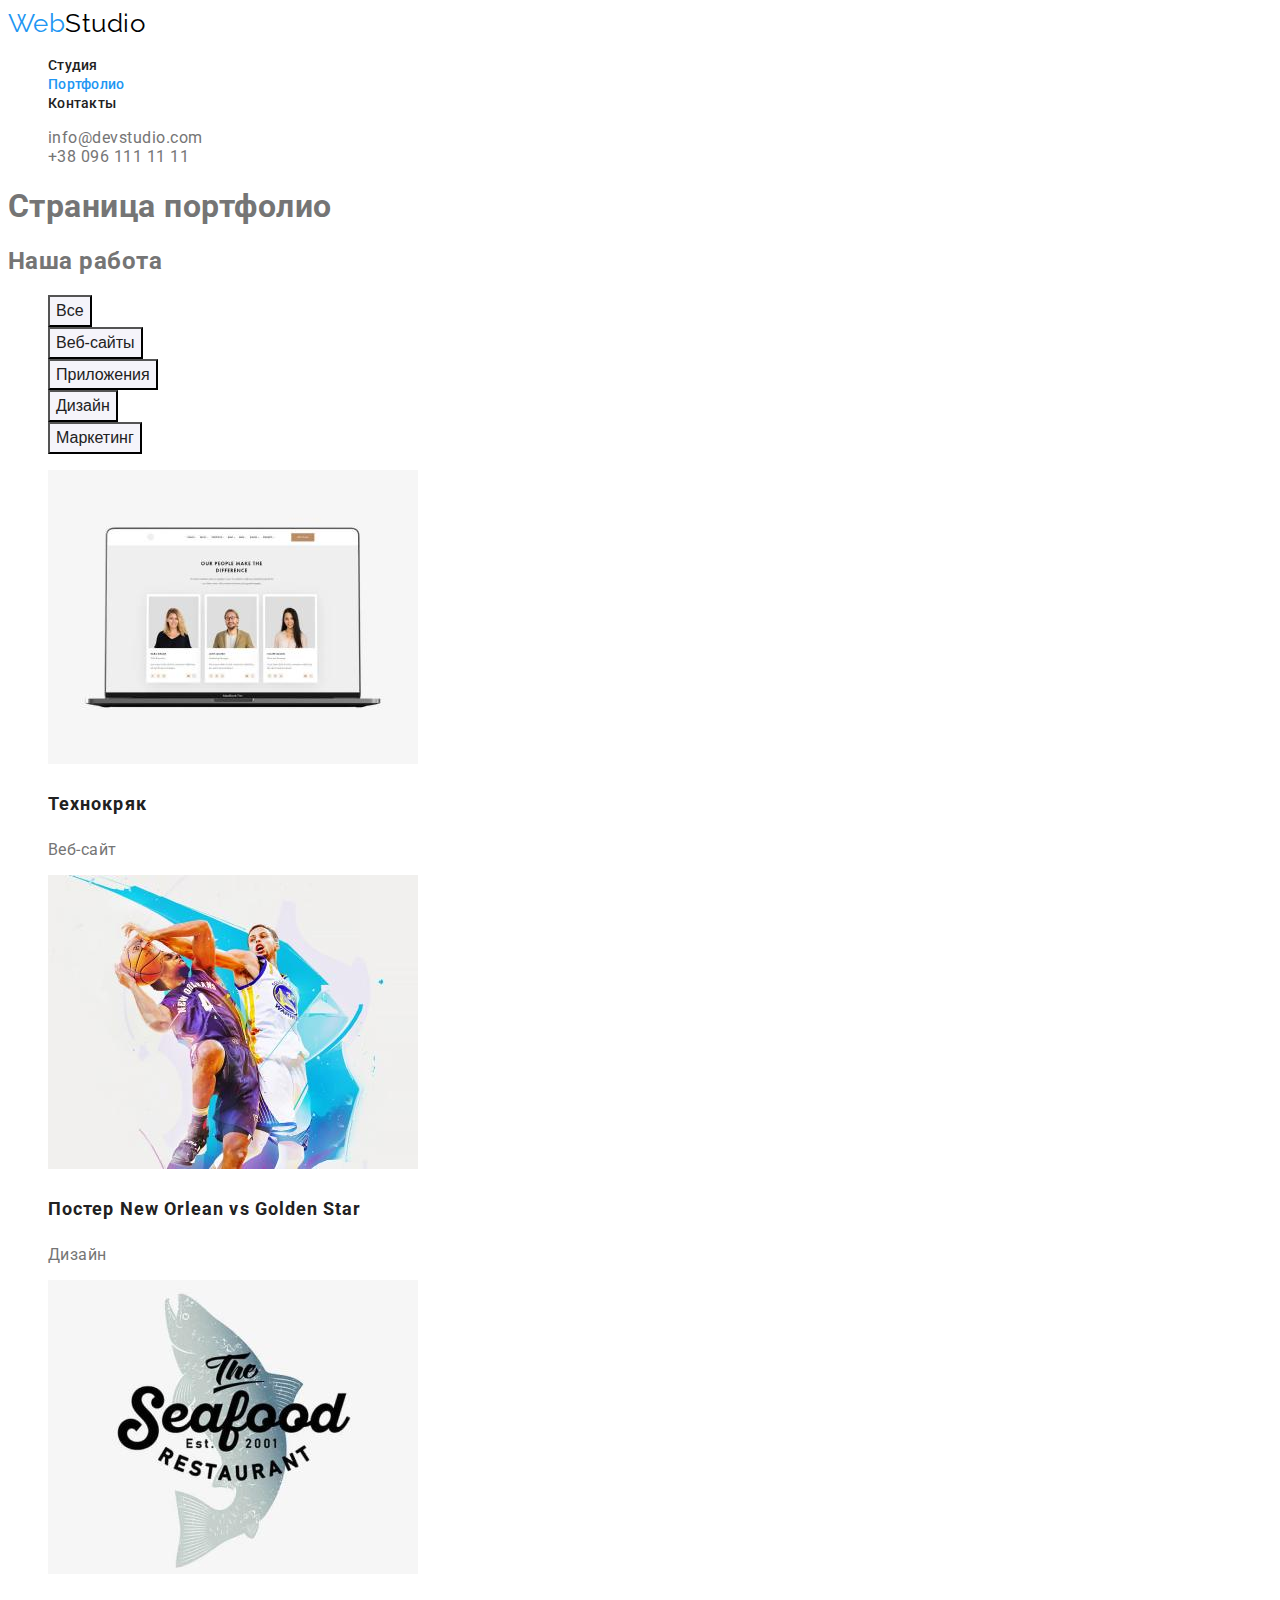
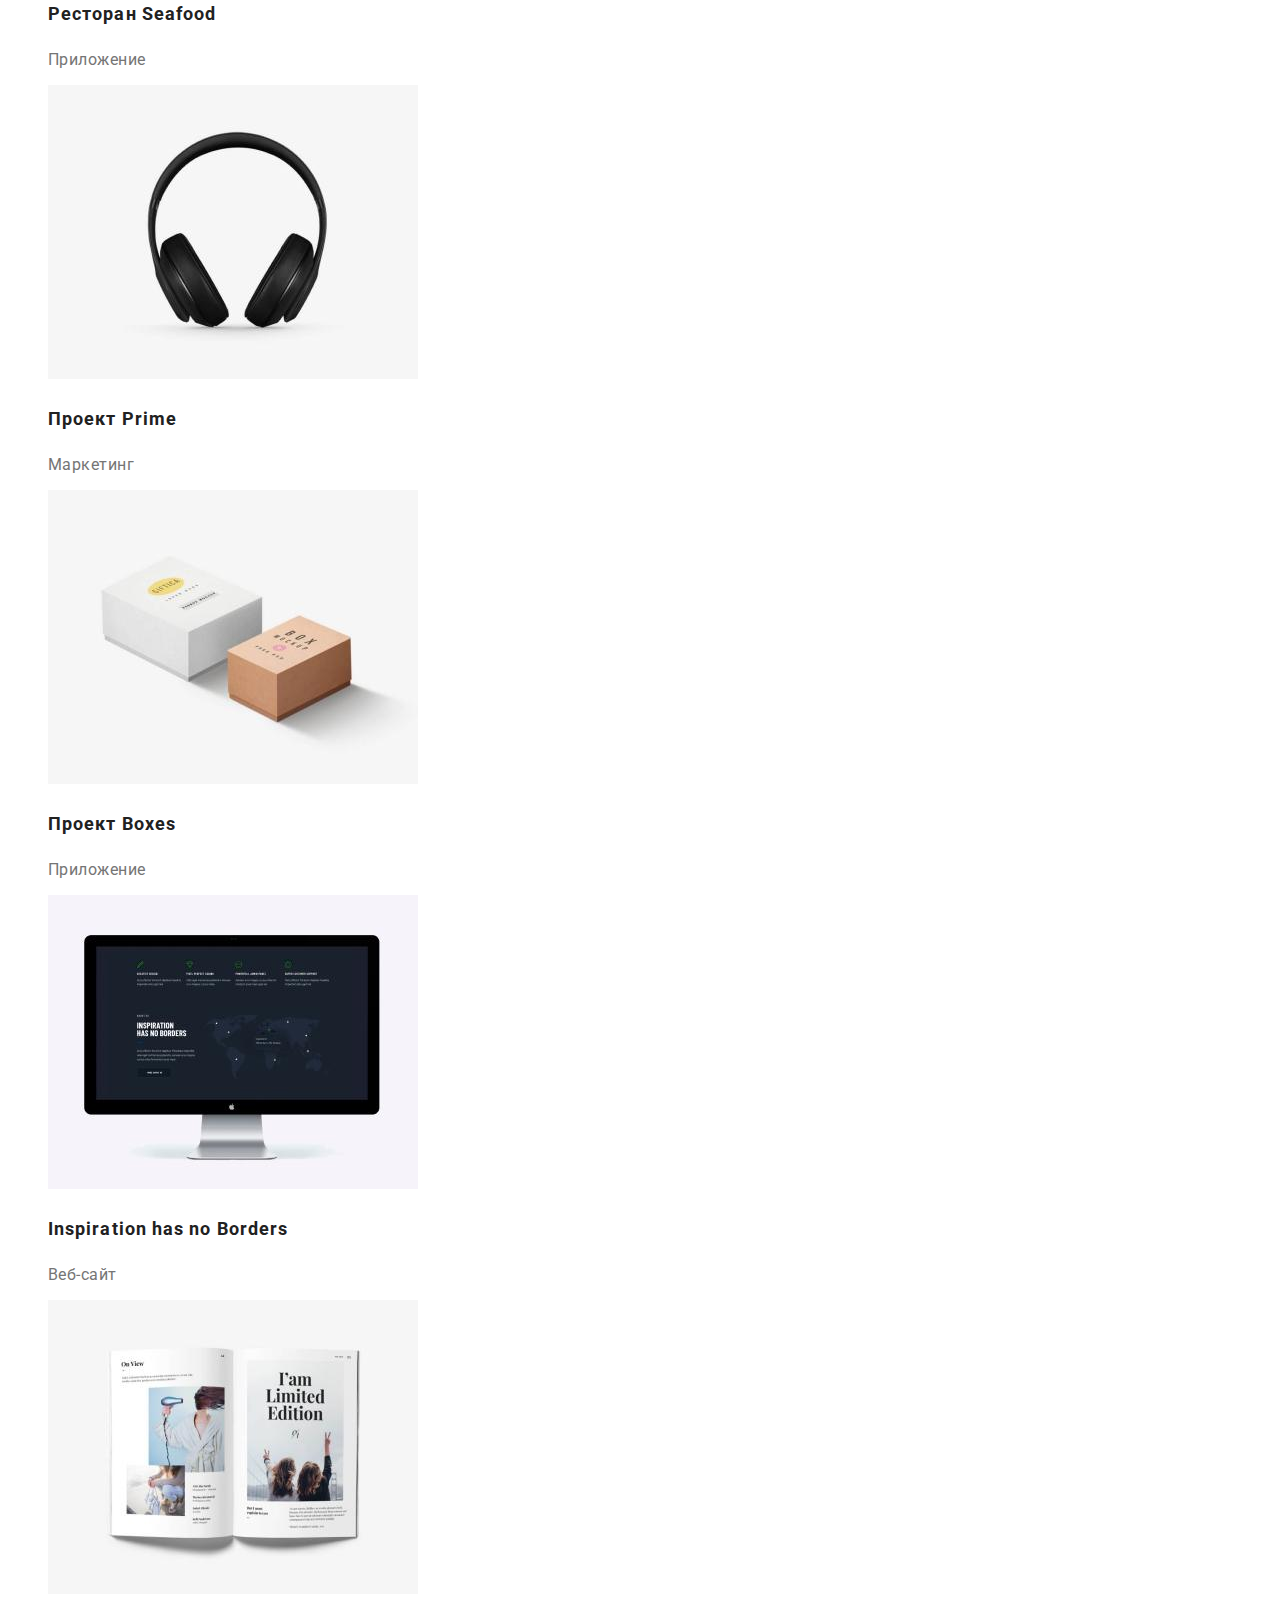
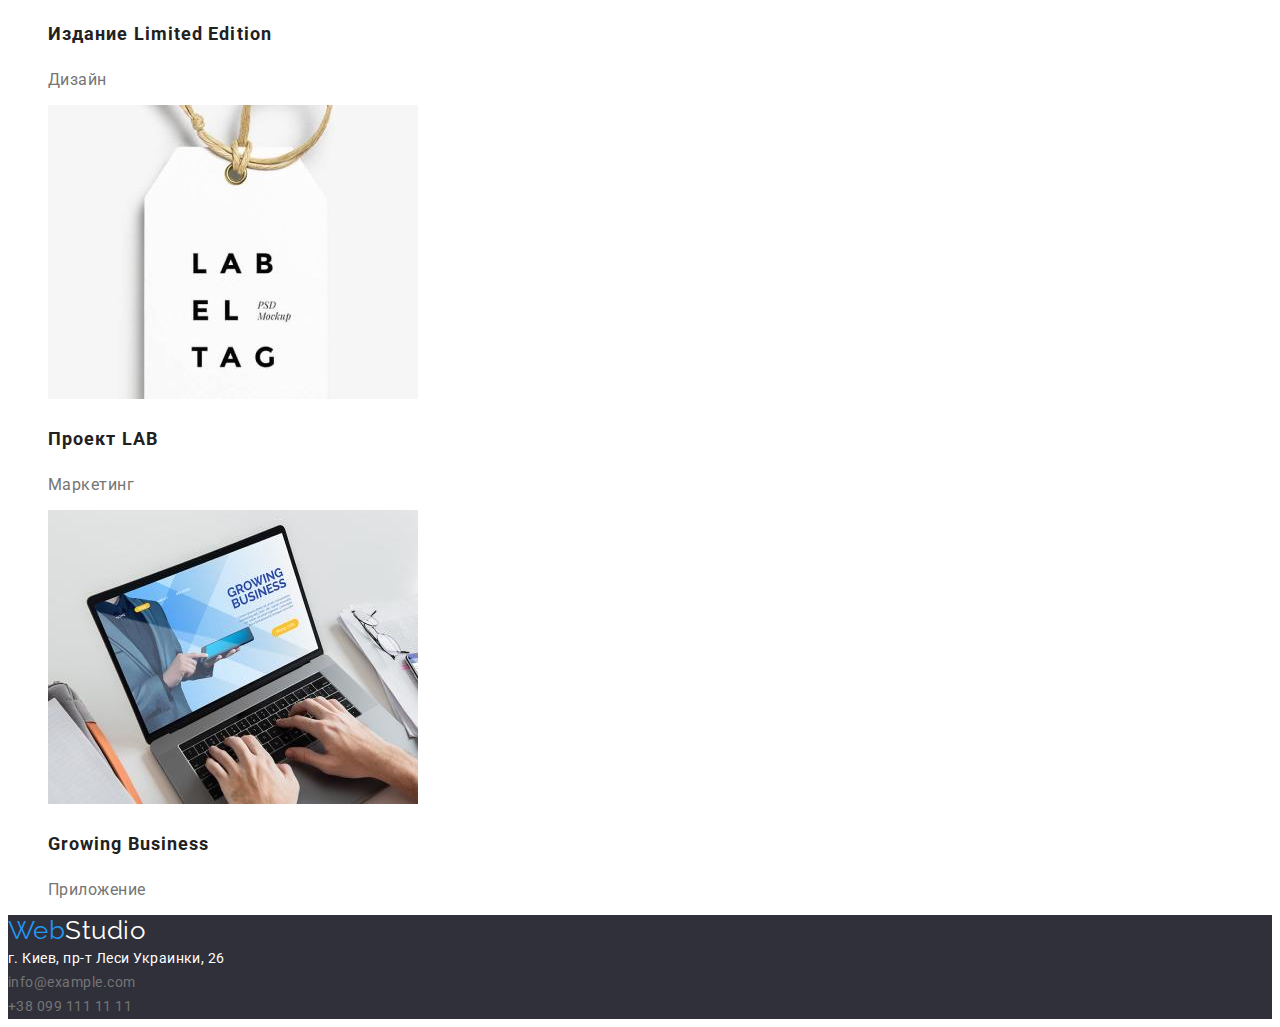
==== commit ec07548a: "fix style titels" ====
--- a/portfolio.html
+++ b/portfolio.html
@@ -46,35 +46,35 @@
                     <p>Веб-сайт</p>
                 </li>
                 <li> <img src="./image/poster.jpg" alt="картинка постер" width="370">
-                    <h3 class="section-title">Постер New Orlean vs Golden Star</h3>
+                    <h3 class="section-title portfolio-title">Постер New Orlean vs Golden Star</h3>
                     <p>Дизайн</p>
                 </li>
                  <li> <img src="./image/restaurant.jpg" alt="картинка постер ресторана" width="370">
-                     <h3 class="section-title">Ресторан Seafood</h3>
+                     <h3 class="section-title portfolio-title">Ресторан Seafood</h3>
                      <p>Приложение</p>
                  </li>
                 <li> <img src="./image/headphones.jpg" alt="картинка наушники" width="370">
-                    <h3 class="section-title">Проект Prime</h3>
+                    <h3 class="section-title portfolio-title">Проект Prime</h3>
                      <p>Маркетинг</p>
                  </li>
                 <li> <img src="./image/projectbox.jpg" alt="картинка коробки" width="370">
-                     <h3 class="section-title">Проект Boxes</h3>
+                     <h3 class="section-title portfolio-title">Проект Boxes</h3>
                      <p>Приложение</p>
                  </li>
                 <li> <img src="./image/monitor.jpg" alt="картинка монитор" width="370">
-                    <h3 class="section-title">Inspiration has no Borders</h3>
+                    <h3 class="section-title portfolio-title">Inspiration has no Borders</h3>
                     <p>Веб-сайт</p>
                 </li>
                 <li> <img src="./image/book.jpg" alt="картинка открытая книга" width="370">
-                    <h3 class="section-title">Издание Limited Edition</h3>
+                    <h3 class="section-title portfolio-title">Издание Limited Edition</h3>
                     <p>Дизайн</p>
                 </li>
                 <li> <img src="./image/LAB.jpg" alt="картинка бирка" width="370">
-                    <h3 class="section-title">Проект LAB</h3>
+                    <h3 class="section-title portfolio-title">Проект LAB</h3>
                     <p>Маркетинг</p>
                 </li>
                 <li> <img src="./image/notebook.jpg" alt="картинка ноутбук" width="370">
-                    <h3 class="section-title">Growing Business</h3>
+                    <h3 class="section-title portfolio-title">Growing Business</h3>
                      <p>Приложение</p>
                 </li>
 
--- a/css/styles.css
+++ b/css/styles.css
@@ -60,6 +60,8 @@
   font-weight: 700px;
   font-size: 16px;
   line-height: 1.8;
+
+  cursor: pointer;
 }
 .button.primary {
   color: var(--white-color);
